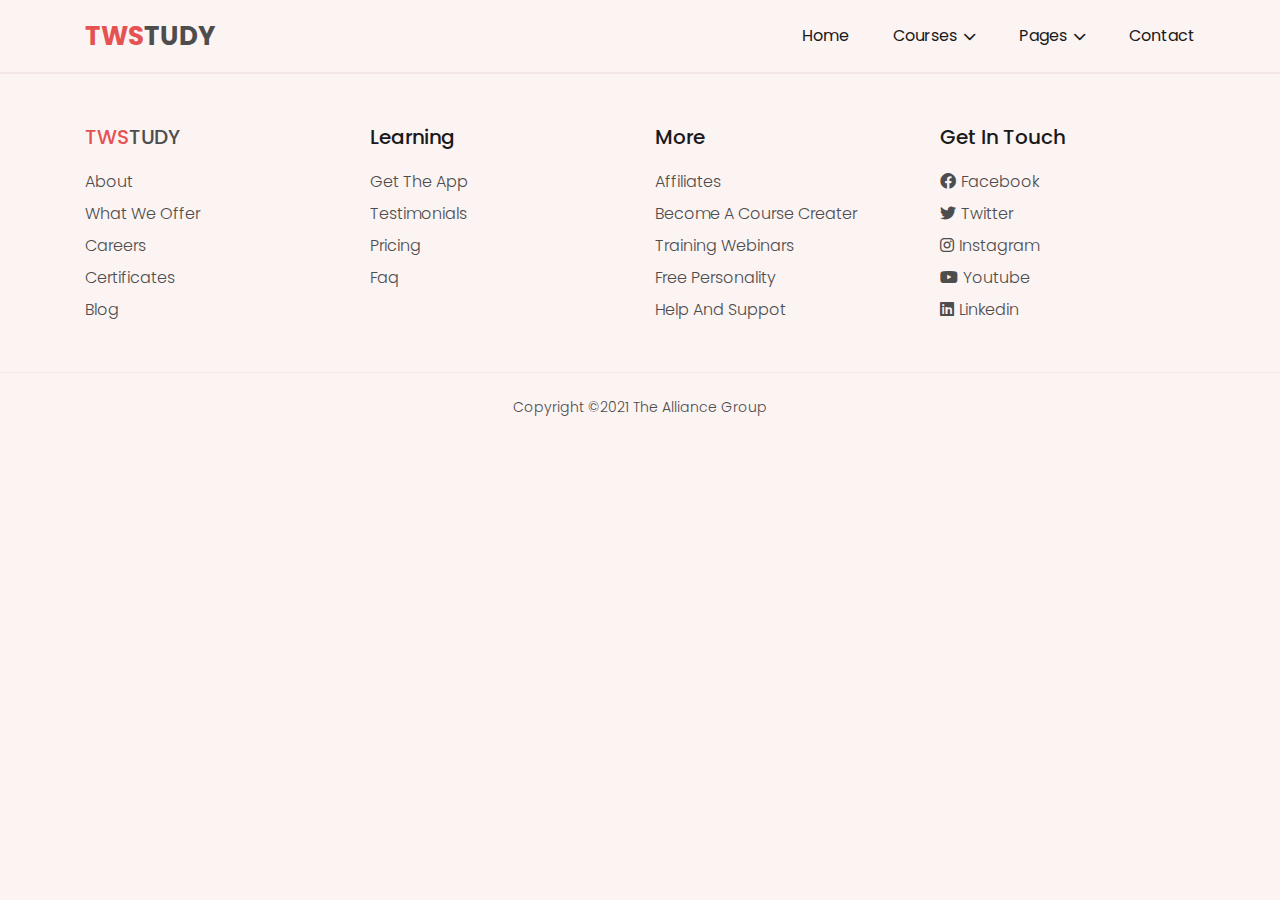
==== contact.html @ 77749482 "multiple pages website" ====
<!DOCTYPE html>
<html lang="en">
<head>
    <meta charset="UTF-8">
    <meta http-equiv="X-UA-Compatible" content="IE=edge">
    <meta name="viewport" content="width=device-width, initial-scale=1.0">
    <link rel="stylesheet" href="https://cdnjs.cloudflare.com/ajax/libs/font-awesome/6.0.0/css/all.min.css"
        integrity="sha512-9usAa10IRO0HhonpyAIVpjrylPvoDwiPUiKdWk5t3PyolY1cOd4DSE0Ga+ri4AuTroPR5aQvXU9xC6qOPnzFeg=="
        crossorigin="anonymous" referrerpolicy="no-referrer" />
    <link rel="stylesheet" href="css/bootstrap.min.css">
    <link rel="stylesheet" href="css/style.css">
    <link rel="stylesheet" class="js-color-style" href="css/colors/color-1.css">
    <title>Contact</title>
</head>

<body>

    <div class="main-wrapper">

        <header class="header">
            <div class="container">
                <div class="header-main d-flex justify-content-between align-items-center">
                    <div class="header-logo">
                        <a href="index.html"> <span>Tws</span>tudy</a>
                    </div>

                    <button type="button" class="header-hamburger-btn js-header-menu-toggler">
                        <span></span>
                    </button>

                    <div class="header-backdrop js-header-backdrop"></div>
                    <nav class="header-menu js-header-menu">
                        <button type="button" class="header-close-btn js-header-menu-toggler">
                            <i class="fa-solid fa-times"></i>
                        </button>
                        <ul class="menu">
                            <li class="menu-item"><a href="index.html">Home</a></li>
                            <li class="menu-item menu-item-has-children">
                                <a href="#" class="js-toggle-sub-menu">Courses <i
                                        class="fa-solid fa-chevron-down"></i></a>
                                <ul class="sub-menu js-sub-menu">
                                    <li class="sub-menu-item"><a href="courses.html">Courses</a></li>
                                    <li class="sub-menu-item"><a href="course-details.html">Course Details</a></li>
                                </ul>
                            </li>
                            <li class="menu-item menu-item-has-children">
                                <a href="#" class="js-toggle-sub-menu">Pages <i
                                        class="fa-solid fa-chevron-down"></i></a>
                                <ul class="sub-menu js-sub menu">
                                    <li class="sub-menu-item"><a href="log-in.html">Log In</a></li>
                                    <li class="sub-menu-item"><a href="sign-up.html">Sign Up</a></li>
                                </ul>
                            </li>
                            <li class="menu-item"><a href="contact.html">Contact</a></li>
                        </ul>
                    </nav>
                </div>
            </div>
        </header>

        <footer class="footer">
            <div class="footer-top">
                <div class="container">
                    <div class="row">

                        <div class="col-sm-6 col-lg-3">
                            <div class="footer-item">
                                <h3 class="footer-logo"><span>tws</span>tudy</h3>
                                <ul>
                                    <li><a href="#">about</a></li>
                                    <li><a href="#">what we offer</a></li>
                                    <li><a href="#">careers</a></li>
                                    <li><a href="#">certificates</a></li>
                                    <li><a href="#">blog</a></li>
                                </ul>
                            </div>
                        </div>

                        <div class="col-sm-6 col-lg-3">
                            <div class="footer-item">
                                <h3>learning</h3>
                                <ul>
                                    <li><a href="#">get the app</a></li>
                                    <li><a href="#">testimonials</a></li>
                                    <li><a href="#">pricing</a></li>
                                    <li><a href="#">faq</a></li>
                                </ul>
                            </div>
                        </div>

                        <div class="col-sm-6 col-lg-3">
                            <div class="footer-item">
                                <h3>more</h3>
                                <ul>
                                    <li><a href="#">affiliates</a></li>
                                    <li><a href="#">become a course creater</a></li>
                                    <li><a href="#">training webinars</a></li>
                                    <li><a href="#">free personality</a></li>
                                    <li><a href="#">help and suppot</a></li>
                                </ul>
                            </div>
                        </div>

                        <div class="col-sm-6 col-lg-3">
                            <div class="footer-item">
                                <h3>get in touch</h3>
                                <ul>
                                    <li><a href="#"><i class="fa-brands fa-facebook social-icon"></i>facebook</a></li>
                                    <li><a href="#"><i class="fa-brands fa-twitter social-icon"></i>twitter</a></li>
                                    <li><a href="#"><i class="fa-brands fa-instagram social-icon"></i>instagram</a></li>
                                    <li><a href="#"><i class="fa-brands fa-youtube social-icon"></i>youtube</a></li>
                                    <li><a href="#"><i class="fa-brands fa-linkedin social-icon"></i>linkedin</a></li>
                                </ul>
                            </div>
                        </div>

                    </div>
                </div>
            </div>

            <div class="footer-bottom">
                <div class="container">
                    <p class="m-0 py-4 text-center">Copyright &copy;2021 The Alliance Group</p>
                </div>
            </div>
        </footer>

    </div>

    <script src="js/bootstrap.bundle.min.js"></script>
    <script src="js/main.js"></script>
</body>

</html>
---- css/style.css ----
/* ---------------
    01. =google fonts
    -------------- */

@import url('https://fonts.googleapis.com/css2?family=Poppins:wght@300;400;500;600;700&display=swap');

/* ---------------
    02. =variables
    -------------- */

:root {
    --orange: hsl(36, 80%, 50%);
    --white: hsl(0, 0%, 100%);
    --WHITE: hsl(0, 0%, 100%);
    --BLACK: hsl(0, 0%, 0%);
    --black-90: hsl(0, 0%, 10%);
    --black-70: hsl(0, 0%, 30%);
    --black-alpha-40: hsla(0, 0%, 0%, .4);
    --yellow-light: hsl(44, 95%, 83%);
    --green-light: hsl(158, 68%, 75%);
    --red-light: hsl(0, 84%, 80%);
    --orange-light: hsl(22, 85%, 80%);
    --select-box-bg-color: hsl(0, 0%, 100%);
    --border-color-1: hsl(0, 0%, 90%);
}

/* -------------
    04. =base 
    ------------ */

body {
    background-color: var(--body-bg-color);
    font-family: 'Poppins', sans-serif;
    font-size: 16px;
    font-weight: 300;
    color: var(--black-70);
    min-height: 100vh;
    overflow-x: hidden;
}

a {
    color: var(--main-color);
    text-decoration: none;
}

a:hover {
    color: var(--main-color);
}

img {
    max-width: 100%;
}

ul {
    list-style: none;
    margin: 0;
    padding: 0;
}

h1, h2, h3, h4, h5, h6 {
    color: var(--black-90);
    line-height: 1.3;
}

h3 {
    font-size: 20px;
}

::selection {
    color: var(--WHITE);
    background-color: var(--main-color);
}

/* -----------------------------
    05. =box
-------------------------------- */

.box {
    background-color: var(--white);
    border-radius: 5px;
    box-shadow: var(--shadow);
    padding: 30px;
}

/* -------------
    06. =customized bootstrap classes
    ------------ */

.container {
    --bs-gutter-x: 15px;
    max-width: 1140px;
}

.row {
    --bs-gutter-x: 30px;
}

/* ------------------
    07. =animation keyframes
    ----------------- */

@keyframes spin {
    0% {
        transform: rotate(0deg);
    }

    100% {
        transform: rotate(360deg);
    }
}

/* -------------------
    08. =section - padding, title
    ------------------ */

.section-padding {
    padding: 60px 0;
}

.section-title {
    margin-bottom: 40px;
}

.section-title .title {
    font-size: 20px;
    color: var(--main-color);
    text-transform: capitalize;
}

.section-title .sub-title {
    font-size: 35px;
    font-weight: 600;
    color: var(--black-90);
}

/* --------------
    09. =buttons
    ------------- */

.btn-theme {
    background-color: var(--main-color);
    color: var(--WHITE);
    font-size: 16px;
    text-transform: capitalize;
    font-weight: 500;
    padding: 8px 20px;
    transition: all .3s ease;
}

.btn-theme:hover {
    color: var(--WHITE);
    background-color: var(--button-hover-color);
}

.btn-theme:focus {
    box-shadow: 0 0 8px var(--main-color);
}

/* ------------
    11. =circular img
    ----------- */

.circular-img {
    max-width: 360px;
    margin: auto;
    position: relative;
    z-index: 1;
}

.circular-img-inner {
    text-align: center;
    border-radius: 0 0 180px 180px;
    overflow: hidden;
}

.circular-img-circle {
    height: 360px;
    width: 360px;
    position: absolute;
    left: 0;
    bottom: 0;
    border-radius: 50%;
}

.circular-img img {
    position: relative;
    z-index: 1;
}

/* --------------------
    14. =pagination
----------------------- */

.page-item.disabled .page-link,
.page-link {
    border: none;
    background-color: transparent;
    color: var(--black-70);
}

.page-item.active .page-link {
    background-color: var(--main-color);
}

.page-link:hover {
    background-color: var(--main-color);
    color: var(--WHITE);
}

/* ---------------------
    15. =breadcrumb
------------------------ */

.breadcrumb-nav {
    padding: 10px 0;
}

.breadcrumb-nav .breadcrumb-item {
    font-size: 14px;
    text-transform: capitalize;
}

.breadcrumb-nav .breadcrumb-item + .breadcrumb-item::before,
.breadcrumb-nav .breadcrumb-item.active {
    color: var(--black-70);
}

/* ---------------------
    16. =tabs
------------------------ */

.nav-tabs .nav-link {
    background-color: var(--white);
    text-transform: capitalize;
    border-color: var(--border-color-2);
    padding: 5px 12px;
    margin: 0 5px 10px;
    border-radius: 5px;
    color: var(--black-70);
    font-size: 16px;
}

.nav-tabs .nav-link:hover {
    border-color: var(--border-color-2);
}

.nav-tabs .nav-link.active {
    background-color: var(--main-color);
    border-color: transparent;
    color: var(--WHITE);
}

/* ---------
    19. =header
    ----------- */
.header {
    border-bottom: 1px solid var(--border-color-2);
}

.header-logo a{
    font-size: 26px;
    text-transform: uppercase;
    font-weight: 700;
    color: var(--black-70);
}

.header-logo span {
    color: var(--main-color);
}

.header .menu-item {
    display: inline-block;
    margin-left: 40px;
    position: relative;
}

.header .menu-item > a {
    display: block;
    padding: 24px 0;
    font-weight: 400;
    color: var(--black-90);
    text-transform: capitalize;
    transition: color .3s ease;
}

.header .sub-menu-item a:hover,
.header .menu-item:hover > a {
    color: var(--main-color);
}

.header .menu-item > a i {
    font-size: 13px;
    margin-left: 3px;
    pointer-events: none;
}

.header .sub-menu {
    position: absolute;
    top: 100%;
    background-color: var(--white);
    left: 0;
    width: 210px;
    padding: 10px 0;
    border-radius: 5px;
    box-shadow: var(--shadow);
    transition: all .3s ease;
    z-index: 2;
    visibility: hidden;
    opacity: 0;
    transform: translateY(10px);
}

@media (min-width: 992px) {
    .header .menu-item:hover > .sub-menu {
        visibility: visible;
        opacity: 1;
        transform: translateY(0);
    }
}

.header .sub-menu-item a {
    display: block;
    padding: 10px 20px;
    color: var(--black-90);
    text-transform: capitalize;
    font-weight: 400;
    transition: color .3s ease;
}

.header-backdrop,
.header-close-btn,
.header-hamburger-btn {
    display: none;
}

/* ---------------------
    20. =footer
------------------------ */

.footer-top {
    padding: 50px 0 20px;
    border-top: 1px solid var(--border-color-2);
}

.footer-item {
    margin: 0 0 30px;
}

.footer-item h3 {
    text-transform: capitalize;
    margin: 0 0 20px;
}

.footer-item .footer-logo {
    color: var(--black-70);
    text-transform: uppercase;
}

.footer-item .footer-logo span {
    color: var(--main-color);
}

.footer-item ul li:not(:last-child) {
    margin-bottom: 8px;
}

.footer-item ul a {
    text-transform: capitalize;
    color: var(--black-70);
    transition: color .3s ease;
    position: relative;
}

.footer-item ul a:hover {
    color: var(--main-color);
}

.footer-item ul a::before {
    content: '';
    position: absolute;
    left: 0;
    bottom: 0;
    width: 0%;
    height: 1px;
    background-color: var(--main-color);
    transition: width .3s ease;
}

.footer-item ul a:hover::before {
    width: 100%;
}

.footer-item ul a .social-icon {
    margin-right: 5px;
}

.footer-bottom {
    border-top: 1px solid var(--border-color-2);
}

.footer-bottom p {
    font-size: 14px;
}
/* --------------------------
    21. =banner section
----------------------------- */

.banner-section {
    padding: 80px 0;
    min-height: 680px;
}

.banner-text h2 {
    font-size: 20px;
    color: var(--main-color);
}

.banner-text h1 {
    font-size: 45px;
    font-weight: 700;
}

.banner-section .circular-img-circle {
    background-color: var(--red-light);
}

/* ----------------------------
    22. =fun facts section
------------------------------- */

.fun-facts-item {
    padding: 15px 0;
}

.fun-facts-item h2 {
    font-weight: 700;
    font-size: 30px;
    text-transform: uppercase;
}

.fun-facts-item p {
    margin: 0;
    text-transform: uppercase;
}

.fun-facts-item .style-1 {
    color: var(--black-70);
}

.fun-facts-item .style-2 {
    color: var(--green-light);
}

.fun-facts-item .style-3 {
    color: var(--red-light);
}

.fun-facts-item .style-4 {
    color: var(--orange-light);
}

/* -------------------
    23. =courses section
    ------------------ */

.courses-item {
    margin-bottom: 30px;
    position: relative;
}

.courses-item .img-box img {
    width: 100%;
    border-radius: 5px;
}

.courses-item .link {
    display: inline-block;
    color: var(--black-70);
}

.courses-item .title {
    text-transform: capitalize;
    margin: 15px 0;
    transition: color .3s ease;
}

.courses-item:hover .title {
    color: var(--main-color);
}

.courses-item .instructor {
    text-transform: capitalize;
    margin: 0 0 12px;
}

.courses-item .instructor img {
    width: 30px;
    border-radius: 50%;
    margin-right: 5px;
}

.courses-item .rating {
    font-size: 14px;
}

.courses-item .average-rating {
    font-weight: 600;
    color: var(--orange);
}

.courses-item .average-stars i {
    color: var(--orange);
}

.courses-item .price {
    position: absolute;
    right: 15px;
    top: 15px;
    background-color: var(--main-color);
    color: var(--WHITE);
    font-weight: 600;
    padding: 4px 8px;
    border-radius: 4px;
}

/* ------------------
    24. =testimonials section
    ----------------- */

.testimonials-section .img-box{
    height: 150px;
    width: 150px;
    background-color: var(--red-light);
    margin: 30px auto 50px;
}

.testimonials-section .img-box::before,
.testimonials-section .img-box::after {
    content: '';
    position: absolute;
    border-radius: 50%;
    border: 1px solid var(--red-light);
    animation: spin 15s linear infinite;
}

.testimonials-section .img-box::before {
    height: 180px;
    width: 180px;
    left: -15px;
    top: -15px;
    border-left: 1px solid transparent;
}

.testimonials-section .img-box::after {
    height: 210px;
    width: 210px;
    left: -30px;
    top: -30px;
    border-right: 1px solid transparent;
}

.testimonials-item h3 {
    text-transform: capitalize;
}

.testimonials-item .text-2 {
    margin: 0;
    text-transform: capitalize;
}

.testimonials-section .carousel-control-prev,
.testimonials-section .carousel-control-next {
    position: relative;
    height: 35px;
    width: 35px;
    background-color: var(--main-color);
    display: inline-block;
    border-radius: 50%;
    margin: 0 4px;
}

.testimonials-section .decoration-circles-item {
    position: absolute;
    border-radius: 50%;
    opacity: .4;
}

.testimonials-section .decoration-circles-item:nth-child(1) {
    left: 10%;
    top: 20%;
    height: 30px;
    width: 30px;
    background-color: var(--yellow-light);
}

.testimonials-section .decoration-circles-item:nth-child(2) {
    left: 40%;
    top: 40%;
    height: 50px;
    width: 50px;
    background-color: var(--green-light);
}

.testimonials-section .decoration-circles-item:nth-child(3) {
    left: 70%;
    top: 70%;
    height: 30px;
    width: 30px;
    background-color: var(--red-light);
}

.testimonials-section .decoration-circles-item:nth-child(4) {
    left: 20%;
    top: 50%;
    height: 20px;
    width: 20px;
    background-color: var(--red-light);
}

.testimonials-section .decoration-imgs-item {
    position: absolute;
    border-radius: 50%;
    opacity: .4;
}

.testimonials-section .decoration-imgs-item:nth-child(1) {
    height: 60px;
    width: 60px;
    left: 20%;
    top: 30%;
    background-color: var(--yellow-light);
}

.testimonials-section .decoration-imgs-item:nth-child(2) {
    height: 80px;
    width: 80px;
    left: 90%;
    top: 40%;
    background-color: var(--red-light);
}

.testimonials-section .decoration-imgs-item:nth-child(3) {
    height: 40px;
    width: 40px;
    left: 10%;
    top: 60%;
    background-color: var(--green-light);
}

/* -----------------------
    25. =bai section 
--------------------------*/

.bai-section .circular-img-circle {
    background-color: var(--yellow-light);
}
---- css/colors/color-1.css ----
:root {
    --hue-value-1: 0;
    --hue-value-2: 230;
    --main-color: hsl(var(--hue-value-1), 74%, 61%);
    --button-hover-color: hsl(var(--hue-value-1), 57%, 53%);
    --body-bg-color: hsl(var(--hue-value-1), 63%, 97%);
    --border-color-2: hsl(var(--hue-value-1), 40%, 93%);
    --shadow: 0 0 10px hsl(var(--hue-value-1), 40%, 90%);
    --body-gradient-bg-color-1: hsla(var(--hue-value-1), 100%, 50%, .2);
    --body-gradient-bg-color-2: hsla(var(--hue-value-2), 100%, 50%, .2);
    --decoration-bg-color-1: hsl(var(--hue-value-1), 100%, 70%);
    --decoration-bg-color-2: hsl(var(--hue-value-2), 100%, 70%);

}
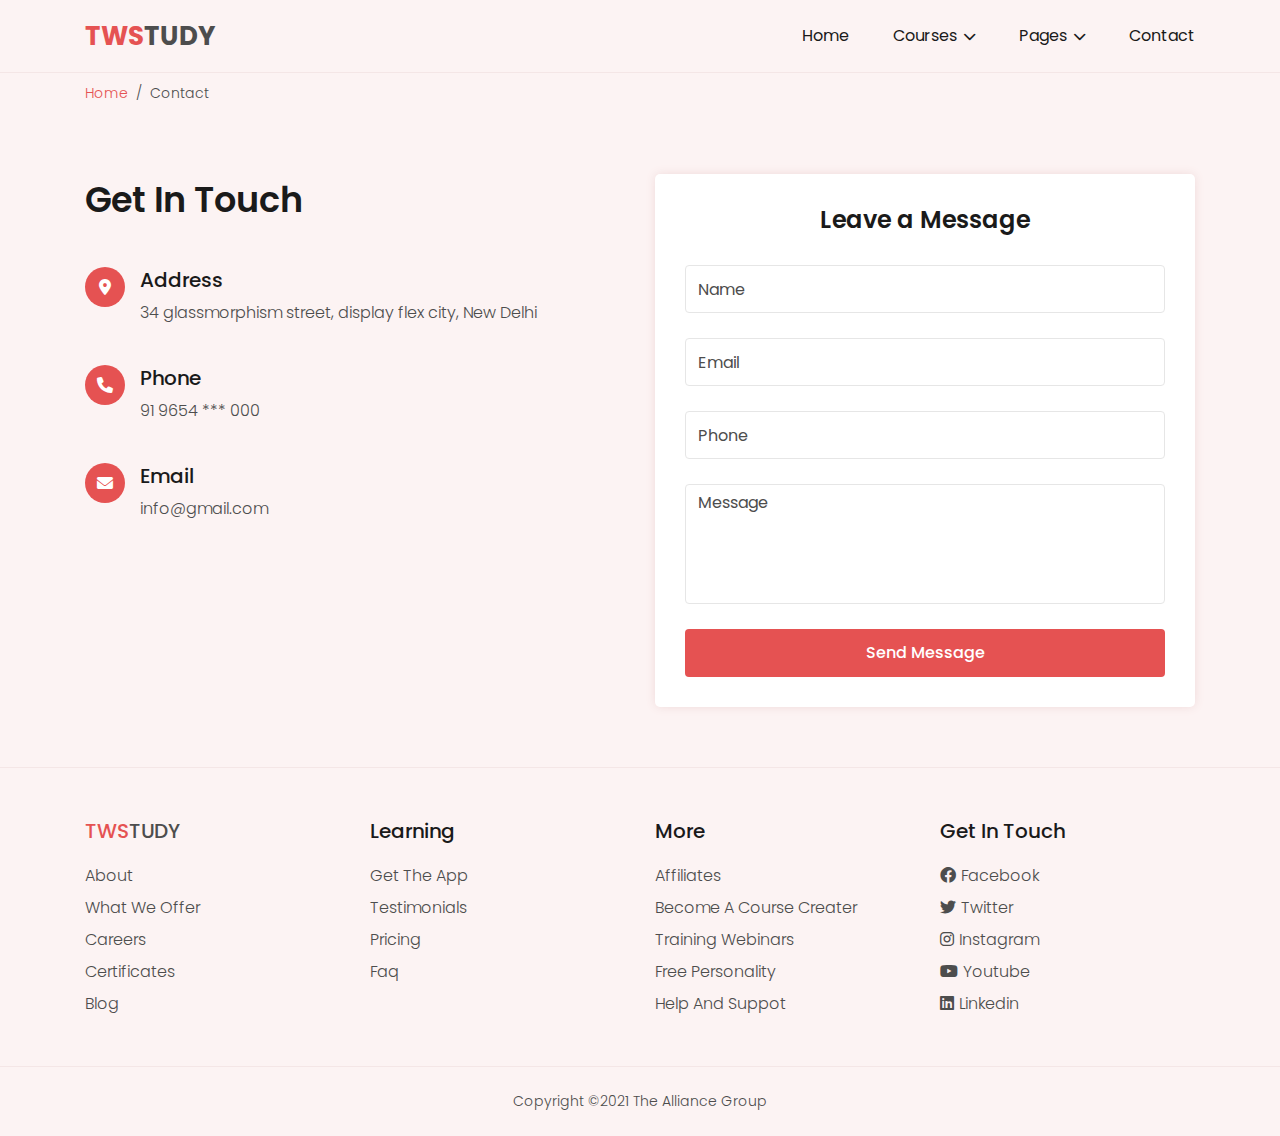
==== commit 6af3dae7: "update new pages" ====
--- a/contact.html
+++ b/contact.html
@@ -58,6 +58,78 @@
             </div>
         </header>
 
+        <div class="breadcrumb-nav">
+            <div class="container">
+                <nav aria-label="breadcrumb">
+                    <ol class="breadcrumb m-0">
+                        <li class="breadcrumb-item"><a href="index.html">Home</a></li>
+                        <li class="breadcrumb-item active" aria-current="page">Contact</li>
+                    </ol>
+                </nav>
+            </div>
+        </div>
+
+        <section class="contact-section section-padding">   
+            <div class="container">
+                <div class="row">
+                    <div class="col-md-6">
+
+                        <div class="section-title">
+                            <p class="sub-title">Get In Touch</p>
+                        </div>
+
+                        <div class="contact-items">
+
+                            <div class="contact-item">
+                                <div class="icon-box"><i class="fa-solid fa-map-marker-alt"></i></div>
+                                <h3>Address</h3>
+                                <p>34 glassmorphism street, display flex city, New Delhi
+                                </p>
+                            </div>
+                            
+                            <div class="contact-item">
+                                <div class="icon-box"><i class="fa-solid fa-phone"></i></div>
+                                <h3>Phone</h3>
+                                <p>91 9654 *** 000</p>
+                            </div>
+
+                            <div class="contact-item">
+                                <div class="icon-box"><i class="fa-solid fa-envelope"></i></div>
+                                <h3>Email</h3>
+                                <p>info@gmail.com</p>
+                            </div>
+
+                        </div>
+                    </div>
+
+                    <div class="col-md-6">
+                        <div class="contact-form box">
+                            <h2 class="form-title text-center">Leave a Message</h2>
+
+                            <form action="">
+                                <div class="form-group">
+                                    <input type="text" class="form-control" placeholder="Name">
+                                </div>
+                                
+                                <div class="form-group">
+                                    <input type="text" class="form-control" placeholder="Email">
+                                </div>
+                                
+                                <div class="form-group">
+                                    <input type="text" class="form-control" placeholder="Phone">
+                                </div>
+
+                                <div class="form-group">
+                                    <textarea class="form-control" placeholder="Message"></textarea>
+                                </div>
+                                <button type="submit" class="btn btn-block btn-theme btn-form">send message</button>
+                            </form>
+                        </div>
+                    </div>
+                </div>
+            </div>
+        </section>
+
         <footer class="footer">
             <div class="footer-top">
                 <div class="container">
--- a/css/style.css
+++ b/css/style.css
@@ -156,6 +156,14 @@
     box-shadow: 0 0 8px var(--main-color);
 }
 
+.btn-block {
+    width: 100%;
+}
+
+.btn-form {
+    height: 48px;
+}
+
 /* ------------
     11. =circular img
     ----------- */
@@ -185,6 +193,80 @@
 .circular-img img {
     position: relative;
     z-index: 1;
+}
+
+/* -----------------------
+    12. =forms
+-------------------------- */
+
+.form-title {
+    font-size: 24px;
+    margin: 0 0 30px;
+    font-weight: 600;
+}
+
+.form-control::placeholder {
+    color: var(--black-70);
+}
+
+.form-group {
+    margin-bottom: 25px;
+    position: relative;
+}
+
+.form-control {
+    height: 48px;
+    border-color: var(--border-color-1);
+    color: var(--black-90);
+    background-color: transparent;
+}
+
+.form-control:focus {
+    background-color: transparent;
+    border-color: var(--border-color-1);
+    color: var(--black-90);
+    box-shadow: none;
+}
+
+.select-icon {
+    position: absolute;
+    right: 15px;
+    top: 50%;
+    transform: translateY(-50%);
+    pointer-events: none;
+    font-size: 13px;
+}
+
+select.form-control:focus option {
+    background-color: var(--select-box-bg-color);
+}
+
+textarea.form-control {
+    height: 120px;
+    resize: none;
+}
+
+/* -------------------------
+    13. =video modal
+---------------------------- */
+
+.video-modal .btn-close {
+    height: 35px;
+    width: 35px;
+    background-image: none;
+    border-radius: 50%;
+    opacity: 1;
+    z-index: 1;
+    position: absolute;
+    top: -35px;
+    right: 0;
+    color: var(--WHITE);
+    font-size: 16px;
+    padding: 0;
+}
+
+.video-modal .modal-content {
+    border: 0;
 }
 
 /* --------------------
@@ -653,4 +735,337 @@
 
 .bai-section .circular-img-circle {
     background-color: var(--yellow-light);
-}+}
+
+/* ------------------------
+    26. =course details section
+---------------------------- */
+
+/* course header */
+
+.course-header h2 {
+    font-size: 30px;
+    margin: 0 0 15px; 
+    font-weight: 600;
+}
+
+.course-header .average-rating {
+    font-weight: 600;
+    color: var(--orange);
+}
+
+.course-header .average-stars i {
+    font-size: 14px;
+    color: var(--orange);
+}
+
+.course-header .rating span {
+    vertical-align: middle;
+}
+
+.course-header ul li {
+    margin: 6px 0 0;
+    text-transform: capitalize;
+}
+
+.course-header ul li span {
+    margin-left: 5px;
+}
+
+/* course tabs */
+
+.course-tabs {
+    margin: 30px 0 20px;
+}
+
+.course-tabs .nav-link {
+    margin: 0 10px 10px 0;
+}
+
+/* course curriculum */
+
+.course-curriculum .accordion-item {
+    border-color: var(--border-color-1);
+    background-color: transparent;
+}
+
+.course-curriculum .accordion-button span {
+    position: absolute;
+    right: 17px;
+    font-size: 14px;
+}
+
+.course-curriculum .accordion-button::after {
+    content: "\f077";
+    font-family: 'Font Awesome 5 Free';
+    font-weight: 900;
+    background-image: none;
+    position: absolute;
+    left: 17px;
+    top: 50%;
+    transform: translateY(-50%);
+    height: auto;
+    width: auto;
+    line-height: 1;
+}
+
+.course-curriculum .accordion-button {
+    background-color: transparent;
+    color: var(--black-90);
+    font-weight: 300;
+    flex-wrap: wrap;
+    padding-left: 50px;
+    padding-right: 160px;
+    line-height: 1.5;
+}
+
+.course-curriculum .accordion-button:focus {
+    box-shadow: none;
+}
+
+.course-curriculum .accordion-button:not(.collapsed) span {
+    font-weight: 500;
+}
+
+.course-curriculum .accordion-button:not(.collapsed)::after {
+    transform: translateY(-50%) rotate(-180deg);
+}
+
+.course-curriculum .accordion-button:not(.collapsed) {
+    font-weight: 600;
+    border-bottom: 1px solid var(--border-color-1);
+    transition: none;
+    box-shadow: none;
+}
+
+.course-curriculum ul li {
+    position: relative;
+    padding: 0 50px 0 20px;
+}
+
+.course-curriculum ul li span {
+    position: absolute;
+    font-size: 14px;
+    right: 0;
+    top: 0;
+}
+
+.course-curriculum ul li i {
+    position: absolute;
+    left: 0;
+    top: 6px;
+    color: var(--black-70);
+    font-size: 12px;
+}
+
+/* course desciption */
+
+.course-description h4 {
+    font-size: 16px;
+}
+
+/* course instructor */
+
+.course-instructor .img-box img {
+    max-width: 128px;
+    margin-bottom: 15px;
+}
+
+.course-instructor h4 {
+    font-size: 16px;
+    text-transform: capitalize;
+    margin-bottom: 10px;
+}
+
+.course-instructor h4 span {
+    font-weight: 300;
+}
+
+.course-instructor ul li i {
+    color: var(--main-color);
+    margin-right: 5px;
+}
+
+.course-instructor ul li:not(:last-child) {
+    margin-bottom: 5px;
+}
+
+/* course reviews */
+
+.rating-summary .average-rating {
+    font-size: 40px;
+    font-weight: 700;
+    color: var(--black-90);
+}
+
+.rating-summary .average-stars {
+    color: var(--orange);
+}
+
+.rating-summary .rating-bars-item {
+    display: flex;
+    align-items: center;
+    margin-bottom: 8px;
+}
+
+.rating-summary .progress {
+    height: 8px;
+    background-color: var(--border-color-2);
+    width: calc(100% - 120px);
+    margin-right: 20px;
+    border-radius: none;
+}
+
+.rating-summary .progress-bar {
+    background-color: var(--main-color);
+}
+
+.rating-summary .star-text {
+    min-width: 60px;
+    color: var(--orange);
+}
+
+.reviews-filter {
+    margin: 0 0 35px;
+    width: 200px;   
+}
+
+.reviews-item {
+    position: relative;
+    margin-bottom: 30px;
+    padding-left: 65px;
+}
+
+.reviews-item .img-box {
+    max-width: 50px;
+    border-radius: 50%;
+    overflow: hidden;
+    position: absolute;
+    left: 0;
+    top: 0;
+}
+
+.reviews-item h4 {
+    font-size: 16px;
+    font-weight: 500;
+    text-transform: capitalize;
+    margin: 0 0 5px;
+    color: var(--black-90);
+}
+
+.reviews-item .stars-rating i {
+    color: var(--orange);
+    font-size: 14px;
+}
+
+.reviews-item .stars-rating .date {
+    margin-left: 5px;
+    font-size: 14px;
+    display: inline-block;
+}
+
+.reviews-item p {
+    margin: 5px 0 0;
+}
+
+/* course sidebar */ 
+
+.course-sidebar .img-box {
+    margin-bottom: 20px;
+    border-radius: 5px;
+    overflow: hidden;
+    cursor: pointer;
+}
+
+.course-sidebar .img-box::before {
+    content: '';
+    position: absolute;
+    left: 0;
+    top: 0;
+    height: 100%;
+    width: 100%;
+    background-color: var(--black-alpha-40);
+}
+
+.course-sidebar .img-box .play-icon {
+    position: absolute;
+    height: 50px;
+    width: 50px;
+    top: 50%;
+    left: 50%;
+    transform: translate(-50%, -50%);
+    background-color: var(--main-color);
+    font-size: 16px;
+    display: flex;
+    align-items: center;
+    justify-content: center;
+    border-radius: 50%;
+    color: var(--WHITE);
+}
+
+.course-sidebar .img-box p {
+    position: absolute;
+    color: var(--WHITE);
+    top: calc(50% + 40px);
+    font-weight: 500;
+    width: 100%;
+}
+
+.course-sidebar .price span {
+    margin-right: 8px;
+}
+
+.course-sidebar .price-new {
+    font-size: 30px;
+    font-weight: 700;
+    color: var(--black-90);
+}
+
+.course-sidebar .price-discount {
+    color: var(--main-color);
+}
+
+.course-sidebar .features-list {
+    margin: 0 0 20px;
+}
+
+.course-sidebar .features-list li {
+    position: relative;
+    padding-left: 21px;
+    margin-bottom: 8px;
+}
+
+.course-sidebar .features-list li::before {
+    content: '';
+    height: 6px;
+    width: 6px;
+    background-color: var(--main-color);
+    position: absolute;
+    left: 0;
+    top: 9px;
+    border-radius: 50%;
+}
+
+/* ---------------------------------
+    27. =contact section
+------------------------------------ */
+
+.contact-item {
+    position: relative;
+    padding-left: 55px;
+    margin-bottom: 40px;
+}
+
+.contact-item .icon-box {
+    position: absolute;
+    height: 40px;
+    width: 40px;
+    background-color: var(--main-color);
+    display: flex;
+    align-items: center;
+    justify-content: center;
+    border-radius: 50%;
+    left: 0;
+    top: 0;
+    color: var(--WHITE);
+}
